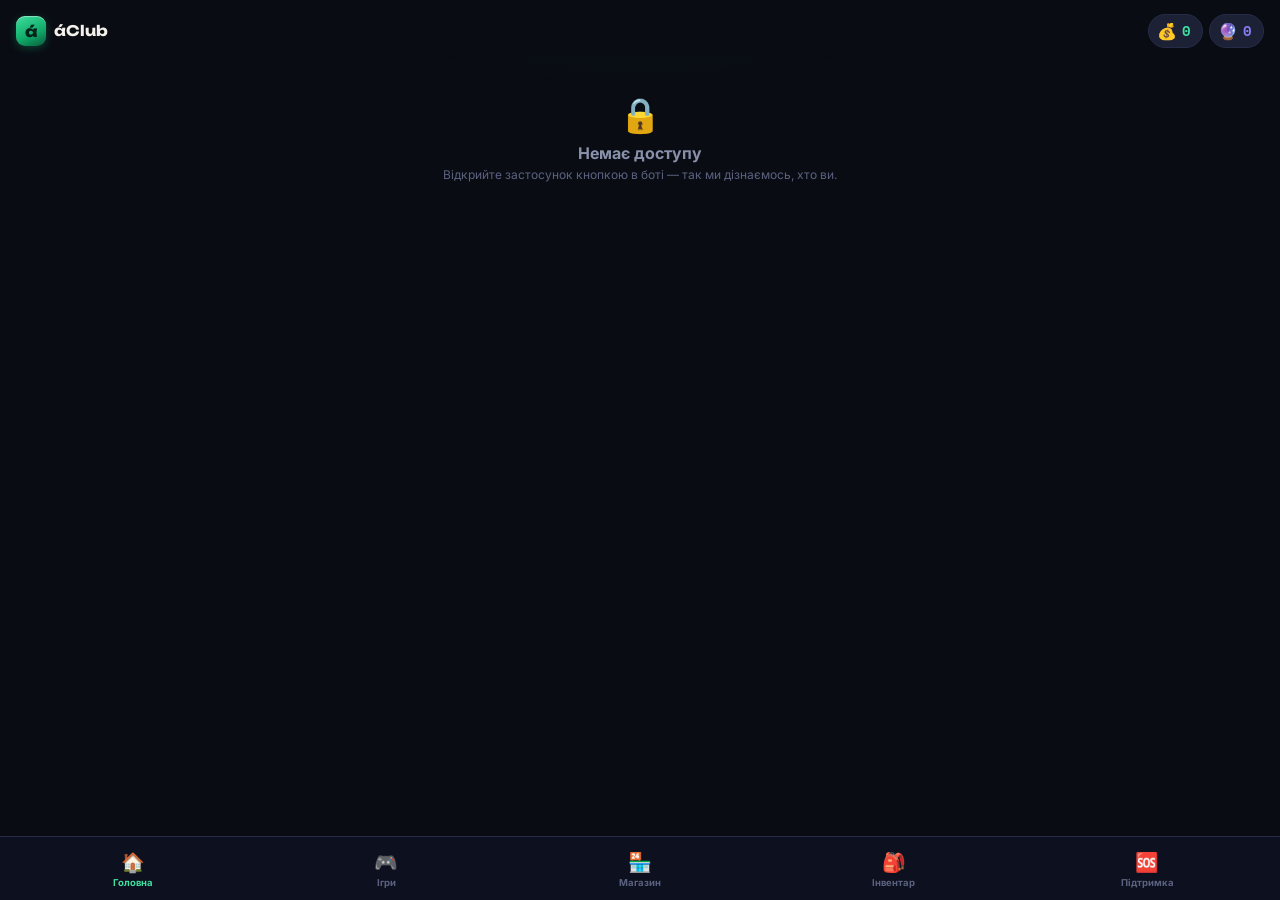
==== app/index.html @ 12be2071 "Update index.html" ====
<!DOCTYPE html>
<html lang="uk" style="background:#0A0C14;">
<head> 
<meta charset="UTF-8">
<meta name="viewport" content="width=device-width, initial-scale=1, maximum-scale=1, user-scalable=no, viewport-fit=cover">
<title>áClub</title>
<link rel="stylesheet" href="styles.css?v=3">
<link rel="preconnect" href="https://fonts.googleapis.com">
<link rel="preconnect" href="https://fonts.gstatic.com" crossorigin>
<link rel="preconnect" href="https://telegram.org">
<link href="https://fonts.googleapis.com/css2?family=Unbounded:wght@700;800&family=Inter:wght@400;500;600;700&family=Space+Mono:wght@400;700&display=swap" rel="stylesheet">
<script src="https://telegram.org/js/telegram-web-app.js"></script>
<script src="runner-skins.js?v=3"></script>
</head>
<body>

<div class="topbar">
  <div class="brand"><div class="brand-mark">á</div><div class="brand-name">áClub</div></div>
  <div class="pills">
    <div class="pill coin">💰<span class="val mono" id="pillCoin">0</span></div>
    <div class="pill shard">🔮<span class="val mono" id="pillShard">0</span></div>
  </div>
</div>

<div class="content" id="screen"><div class="loading"><div class="spin"></div></div></div>

<div class="navbar" id="navbar"></div>
<div class="toast" id="toast"></div>
<div class="modal-bg" id="modalBg"></div>
<div class="modal" id="modal"></div>

<script src="app.js?v=3"></script>
</body>
</html>
---- app/styles.css ----
:root{
  --void:#0A0C14; --panel:#14182A; --panel2:#1C2136; --panel3:#232A45;
  --line:#262C47; --brass:#0FA968; --brass-bright:#3FE0A0; --shard:#8B7CF6;
  --text:#F3F1EA; --text-dim:#8890AA; --text-faint:#5B6280;
  --rare:#4E8FE0; --epic:#B15EF0; --legendary:#F2A93B;
  --success:#52C48E; --danger:#E2607A; --radius:16px;
}
*{box-sizing:border-box; -webkit-tap-highlight-color:transparent;}
html,body{margin:0; padding:0; background:var(--void); color:var(--text); font-family:'Inter',sans-serif; overscroll-behavior:none;}
body{padding-bottom:calc(76px + env(safe-area-inset-bottom)); min-height:100vh;}
.mono{font-family:'Space Mono',monospace;}
.display{font-family:'Unbounded',sans-serif;}
button{font-family:inherit; cursor:pointer;}
input,textarea{font-family:inherit;}

body::before{
  content:""; position:fixed; top:0; left:0; right:0; bottom:0; z-index:0; pointer-events:none;
  background: radial-gradient(ellipse 600px 300px at 50% -10%, rgba(15,169,104,0.10), transparent 60%);
}

/* Topbar */
.topbar{position:sticky; top:0; z-index:20; display:flex; align-items:center; justify-content:space-between;
  padding:14px 16px 10px; gap:10px; background:linear-gradient(180deg, var(--void) 60%, rgba(10,12,20,.85) 85%, transparent);}
.brand{display:flex; align-items:center; gap:8px;}
.brand-mark{width:30px; height:30px; border-radius:9px; background:linear-gradient(155deg, var(--brass-bright), var(--brass) 60%, #0a5c3d);
  display:flex; align-items:center; justify-content:center; font-family:'Unbounded'; font-weight:800; font-size:15px; color:#04231a;
  box-shadow:0 2px 8px rgba(15,169,104,.35), inset 0 1px 0 rgba(255,255,255,.4);}
.brand-name{font-family:'Unbounded'; font-weight:700; font-size:14.5px;}
.pills{display:flex; gap:6px;}
.pill{display:flex; align-items:center; gap:5px; background:var(--panel2); border:1px solid var(--line); border-radius:100px; padding:6px 11px 6px 8px;}
.pill .val{font-family:'Space Mono'; font-weight:700; font-size:13.5px;}
.pill.coin .val{color:var(--brass-bright);} .pill.shard .val{color:var(--shard);}

.content{position:relative; z-index:1; padding:2px 16px 24px;}
.h1{font-family:'Unbounded'; font-weight:700; font-size:19px; margin:14px 2px 12px;}
.h2{font-family:'Unbounded'; font-weight:700; font-size:15px; margin:20px 2px 10px; display:flex; align-items:center; justify-content:space-between;}
.h2 .hint{font-family:'Inter'; font-weight:500; font-size:11px; color:var(--text-faint);}
.sub{color:var(--text-dim); font-size:12.5px; margin:-6px 2px 12px;}

.card{background:linear-gradient(155deg, var(--panel2), var(--panel)); border:1px solid var(--line); border-radius:var(--radius); padding:14px;}
.card + .card{margin-top:10px;}

/* Сітка слотів кейсів — ізольована від .card + .card (той margin-top
   ламав вирівнювання в 2-колонковому grid, бо селектор суміжного
   елемента не знає про рядки грід-сітки). Власний клас замість
   покладання на inline-стилі, з explicit grid-auto-rows + stretch,
   щоб усі клітинки рядка завжди мали однакову висоту незалежно від
   вмісту сусідньої клітинки. */
.chest-slots-grid{display:grid; grid-template-columns:1fr 1fr; grid-auto-rows:1fr; align-items:stretch; gap:8px;}
.chest-slot-card{margin:0 !important; height:200px; box-sizing:border-box; display:flex; flex-direction:column;
  align-items:center; justify-content:center; text-align:center; overflow:hidden;}
.row{display:flex; align-items:center; gap:10px;}
.between{justify-content:space-between;}
.stat-row{display:flex; gap:10px;}
.stat-card{flex:1; background:var(--panel2); border:1px solid var(--line); border-radius:16px; padding:13px 14px 11px;}
.stat-card .label{font-size:10px; color:var(--text-faint); text-transform:uppercase; letter-spacing:1px; margin-bottom:5px;}
.stat-card .value{font-family:'Space Mono'; font-weight:700; font-size:20px;}
.stat-card.coin .value{color:var(--brass-bright);} .stat-card.shard .value{color:var(--shard);}

.btn{display:block; width:100%; text-align:center; border:none; border-radius:13px; padding:13px; font-weight:700; font-size:14px; color:#04231a;
  background:linear-gradient(155deg, var(--brass-bright), var(--brass)); transition:transform .1s;}
.btn:active{transform:scale(.97);}
.btn.secondary{background:var(--panel3); color:var(--text); border:1px solid var(--line);}
.btn.danger{background:var(--danger); color:#fff;}
.btn:disabled{opacity:.45; pointer-events:none;}
.btn.sm{padding:9px; font-size:12.5px; border-radius:10px;}
.btn-row{display:flex; gap:8px;}
.btn-row .btn{flex:1;}

.list{display:flex; flex-direction:column; gap:8px;}
.item{display:flex; align-items:center; gap:11px; background:var(--panel2); border:1px solid var(--line); border-radius:14px; padding:11px 13px;}
.item .ic{font-size:19px; flex:none; width:26px; text-align:center;}
.item .txt{flex:1; min-width:0;}
.item .txt .t{font-size:13px; font-weight:600;}
.item .txt .s{font-size:11px; color:var(--text-faint); margin-top:1px;}
.item .right{flex:none; text-align:right;}

.progress{height:8px; border-radius:6px; background:var(--panel3); overflow:hidden;}
.progress > div{height:100%; background:linear-gradient(90deg, var(--brass), var(--brass-bright));}

.empty{text-align:center; padding:34px 10px; color:var(--text-faint);}
.empty .ic{font-size:34px; margin-bottom:8px;}
.empty .t{font-weight:700; color:var(--text-dim); margin-bottom:4px;}
.empty .s{font-size:12px;}

.tabs2{display:flex; gap:6px; background:var(--panel2); border:1px solid var(--line); border-radius:12px; padding:4px; margin-bottom:12px;}
.tabs2 .t2{flex:1; text-align:center; padding:8px 4px; border-radius:9px; font-size:12.5px; font-weight:700; color:var(--text-dim);}
.tabs2 .t2.active{background:var(--panel3); color:var(--text);}
.admin-tabs{display:grid; grid-template-columns:repeat(3,1fr); gap:8px; margin-bottom:14px;}
.admin-tab{display:flex; flex-direction:column; align-items:center; justify-content:center; gap:6px;
  padding:12px 6px; border-radius:14px; background:var(--panel2); border:1px solid var(--line);
  cursor:pointer; transition:background .15s,border-color .15s,transform .1s;}
.admin-tab:active{transform:scale(.96);}
.admin-tab .aicon{width:34px; height:34px; border-radius:50%; display:flex; align-items:center; justify-content:center;
  font-size:16px; background:var(--panel3); border:1px solid var(--line);}
.admin-tab .alabel{font-size:11.5px; font-weight:700; color:var(--text-dim); text-align:center; line-height:1.2;}
.admin-tab.active{background:rgba(15,169,104,.14); border-color:var(--brass);}
.admin-tab.active .aicon{background:linear-gradient(155deg,var(--brass-bright),var(--brass)); border-color:transparent; box-shadow:0 2px 8px rgba(15,169,104,.35);}
.admin-tab.active .alabel{color:var(--text);}

textarea, input.field, select.field{width:100%; background:var(--panel3); border:1px solid var(--line); border-radius:12px; color:var(--text);
  padding:11px 12px; font-size:13.5px; resize:vertical;}
select.field{appearance:none; -webkit-appearance:none; background-image:url("data:image/svg+xml,%3Csvg xmlns='http://www.w3.org/2000/svg' viewBox='0 0 24 24' fill='none' stroke='%238890AA' stroke-width='2'%3E%3Cpath d='M6 9l6 6 6-6'/%3E%3C/svg%3E"); background-repeat:no-repeat; background-position:right 12px center; background-size:16px; padding-right:34px;}
select.field option{background:var(--panel3); color:var(--text);}
textarea::placeholder, input.field::placeholder{color:var(--text-faint);}
.field-label{font-size:11.5px; color:var(--text-faint); margin:10px 2px 5px;}

.badge{font-size:10px; font-weight:700; padding:3px 8px; border-radius:100px; background:var(--panel3); color:var(--text-dim);}
.badge.new{background:rgba(226,96,122,.18); color:var(--danger);}
.badge.ok{background:rgba(82,196,142,.18); color:var(--success);}

/* Bottom nav */
.navbar{position:fixed; left:0; right:0; bottom:0; z-index:30; display:flex; background:rgba(15,18,32,.92); backdrop-filter:blur(14px);
  border-top:1px solid var(--line); padding:8px 6px calc(6px + env(safe-area-inset-bottom));}
.nav-btn{flex:1; display:flex; flex-direction:column; align-items:center; gap:3px; background:none; border:none; color:var(--text-faint); padding:6px 2px; border-radius:10px;}
.nav-btn .ic{font-size:19px;}
.nav-btn .lb{font-size:9.5px; font-weight:700;}
.nav-btn.active{color:var(--brass-bright);}

/* Toast */
.toast{position:fixed; left:50%; bottom:92px; transform:translate(-50%,20px); background:var(--panel3); border:1px solid var(--line);
  color:var(--text); padding:11px 18px; border-radius:100px; font-size:13px; font-weight:600; opacity:0; pointer-events:none; z-index:80; transition:.25s;}
.toast.show{opacity:1; transform:translate(-50%,0);}
.toast.err{border-color:rgba(226,96,122,.5); color:#ffd7dd;}
.toast.ok{border-color:rgba(82,196,142,.5); color:#d3ffe9;}

/* Modal */
.modal-bg{position:fixed; top:0; left:0; right:0; bottom:0; background:rgba(4,6,12,.7); z-index:60; opacity:0; pointer-events:none; transition:.2s;}
.modal-bg.show{opacity:1; pointer-events:auto;}
.modal{position:fixed; left:12px; right:12px; bottom:12px; max-width:460px; margin:0 auto; background:var(--panel); border:1px solid var(--line);
  border-radius:20px; padding:18px; z-index:61; transform:translateY(24px); opacity:0; pointer-events:none; transition:.22s; max-height:80vh; overflow:auto;}
.modal.show{transform:translateY(0); opacity:1; pointer-events:auto;}
.modal .mh{font-family:'Unbounded'; font-weight:700; font-size:15.5px; margin-bottom:10px;}

.loading{display:flex; align-items:center; justify-content:center; padding:40px; color:var(--text-faint);}
.spin{width:22px; height:22px; border-radius:50%; border:3px solid var(--panel3); border-top-color:var(--brass-bright); animation:sp 0.8s linear infinite;}
@keyframes sp{to{transform:rotate(360deg);}}

.rarity-dot{width:9px; height:9px; border-radius:50%; flex:none;}
.rarity-dot.rare{background:var(--rare);} .rarity-dot.epic{background:var(--epic);} .rarity-dot.legendary{background:var(--legendary);}

.game-card{background:linear-gradient(155deg, var(--panel2), var(--panel)); border:1px solid var(--line); border-radius:var(--radius); padding:15px; margin-bottom:10px;}
.game-card .gt{font-family:'Unbounded'; font-weight:700; font-size:14.5px; margin-bottom:4px;}
.game-card .gd{font-size:12px; color:var(--text-dim); margin-bottom:10px;}

/* Анімація відкриття кейсу */
.chest-open-wrap{position:relative; display:flex; justify-content:center; align-items:flex-end; height:96px; margin-bottom:6px;}
.chest-lid-anim{transform-origin:50px 40px; animation:chestLidOpen .5s cubic-bezier(.25,.9,.35,1) .1s both;}
@keyframes chestLidOpen{
  0%{transform:translateY(0) rotate(0deg);}
  100%{transform:translateY(-16px) rotate(-24deg);}
}
.chest-glow{position:absolute; left:50%; top:8px; width:70px; height:70px; margin-left:-35px; border-radius:50%;
  background:radial-gradient(circle, rgba(242,200,121,.55), transparent 70%); opacity:0; animation:chestGlow .6s ease-out .25s both;}
@keyframes chestGlow{0%{opacity:0; transform:scale(.4);} 60%{opacity:1;} 100%{opacity:0; transform:scale(1.6);}}
.chest-shock{position:absolute; left:50%; top:26px; width:16px; height:16px; margin-left:-8px; border-radius:50%;
  border:3px solid rgba(255,255,255,.9); opacity:0; animation:chestShock .55s cubic-bezier(.2,.8,.3,1) .18s both;}
@keyframes chestShock{0%{opacity:.9; transform:scale(.2);} 100%{opacity:0; transform:scale(6);}}
.chest-flash{position:absolute; left:50%; top:8px; width:90px; height:90px; margin-left:-45px; border-radius:50%;
  background:radial-gradient(circle, rgba(255,255,255,.95), rgba(255,255,255,0) 65%); opacity:0; animation:chestFlash .35s ease-out .22s both;}
@keyframes chestFlash{0%{opacity:0; transform:scale(.3);} 40%{opacity:1; transform:scale(1);} 100%{opacity:0; transform:scale(1.3);}}
.chest-shake{animation:chestShake .4s ease-out .2s both;}
@keyframes chestShake{
  0%,100%{transform:translateX(0) rotate(0);}
  20%{transform:translateX(-4px) rotate(-3deg);}
  40%{transform:translateX(4px) rotate(3deg);}
  60%{transform:translateX(-3px) rotate(-2deg);}
  80%{transform:translateX(3px) rotate(2deg);}
}
.chest-spark{position:absolute; top:30px; left:50%; font-size:16px; opacity:0; animation:chestSpark .7s ease-out .3s both;}
@keyframes chestSpark{
  0%{opacity:0; transform:translate(-50%,0) scale(.4);}
  30%{opacity:1;}
  100%{opacity:0; transform:translate(var(--dx,-30px),-50px) scale(1.1) rotate(20deg);}
}
.reward-pop{animation:rewardPop .5s cubic-bezier(.34,1.56,.64,1) .5s both;}
@keyframes rewardPop{
  0%{transform:scale(.3) translateY(12px); opacity:0;}
  60%{transform:scale(1.12) translateY(-5px); opacity:1;}
  100%{transform:scale(1) translateY(0); opacity:1;}
}
/* Картка нагороди — яскраво і чітко видно, що саме випало, замість
   тьмяного дрібного тексту .sub, який губився на фоні. */
.reward-card{display:flex; align-items:center; gap:10px; margin-top:10px; padding:12px 14px;
  border-radius:14px; background:var(--panel2); border:1.5px solid var(--rc); box-shadow:0 0 18px rgba(63,224,160,.35), inset 0 1px 0 rgba(255,255,255,.08);
  background:linear-gradient(155deg, color-mix(in srgb, var(--rc) 18%, var(--panel2)), var(--panel2));
  box-shadow:0 0 18px color-mix(in srgb, var(--rc) 45%, transparent), inset 0 1px 0 rgba(255,255,255,.08);}
.reward-card-icon{font-size:28px; flex:none; filter:drop-shadow(0 0 6px var(--rc));}
.reward-card-text{font-weight:800; font-size:14.5px; color:var(--text); line-height:1.35;}

/* Карусель карток при відкритті кейсу — картки прокручуються і
   зупиняються на тій, що реально випала (як у популярних лутбоксах). */
.carousel-viewport{position:relative; width:100%; height:84px; overflow:hidden; border-radius:14px;
  background:var(--panel3); border:1px solid var(--line); margin:8px 0 4px;}
.carousel-track{display:flex; gap:8px; padding:0 8px; position:absolute; top:0; left:0; height:100%; align-items:center; will-change:transform;}
.carousel-card{flex:none; width:64px; height:64px; border-radius:12px; display:flex; align-items:center; justify-content:center;
  font-size:26px; background:var(--panel2); border:2px solid var(--line); opacity:.55;}
.carousel-card.tinted{opacity:.75; border-color:var(--rc,var(--line)); box-shadow:0 0 7px color-mix(in srgb, var(--rc,transparent) 35%, transparent);}
.carousel-card.win{opacity:1; border-color:var(--rc,var(--brass-bright)); box-shadow:0 0 14px color-mix(in srgb, var(--rc,var(--brass-bright)) 55%, transparent);}
.carousel-marker{position:absolute; left:50%; top:-3px; bottom:-3px; width:3px; margin-left:-1.5px; background:var(--brass-bright); z-index:5; box-shadow:0 0 10px var(--brass-bright);}
.carousel-marker::before,.carousel-marker::after{content:''; position:absolute; left:50%; margin-left:-6px; width:0; height:0; border-left:6px solid transparent; border-right:6px solid transparent;}
.carousel-marker::before{top:-4px; border-top:8px solid var(--brass-bright);}
.carousel-marker::after{bottom:-4px; border-bottom:8px solid var(--brass-bright);}
.carousel-win-flash{position:absolute; left:50%; top:50%; width:70px; height:70px; margin:-35px 0 0 -35px; border-radius:50%;
  background:radial-gradient(circle, rgba(255,255,255,.9), transparent 70%); opacity:0; pointer-events:none;}
.carousel-win-flash.play{animation:carouselFlash .5s ease-out both;}
@keyframes carouselFlash{0%{opacity:0; transform:scale(.3);} 40%{opacity:.9; transform:scale(1);} 100%{opacity:0; transform:scale(1.6);}}

/* Кубик "Щасливчика" — рамка стоїть на місці, "крутяться" лише крапки */
.dice-pips-spin{animation:pipsShuffle .16s ease-in-out infinite alternate; transform-origin:50px 50px;}
@keyframes pipsShuffle{
  0%{opacity:.45; transform:scale(.8);}
  100%{opacity:1; transform:scale(1.12);}
}
.dice-land{animation:diceLand .45s cubic-bezier(.34,1.56,.64,1) both;}
@keyframes diceLand{
  0%{transform:scale(.6) rotate(-8deg); opacity:0;}
  60%{transform:scale(1.15) rotate(4deg); opacity:1;}
  100%{transform:scale(1) rotate(0deg); opacity:1;}
}
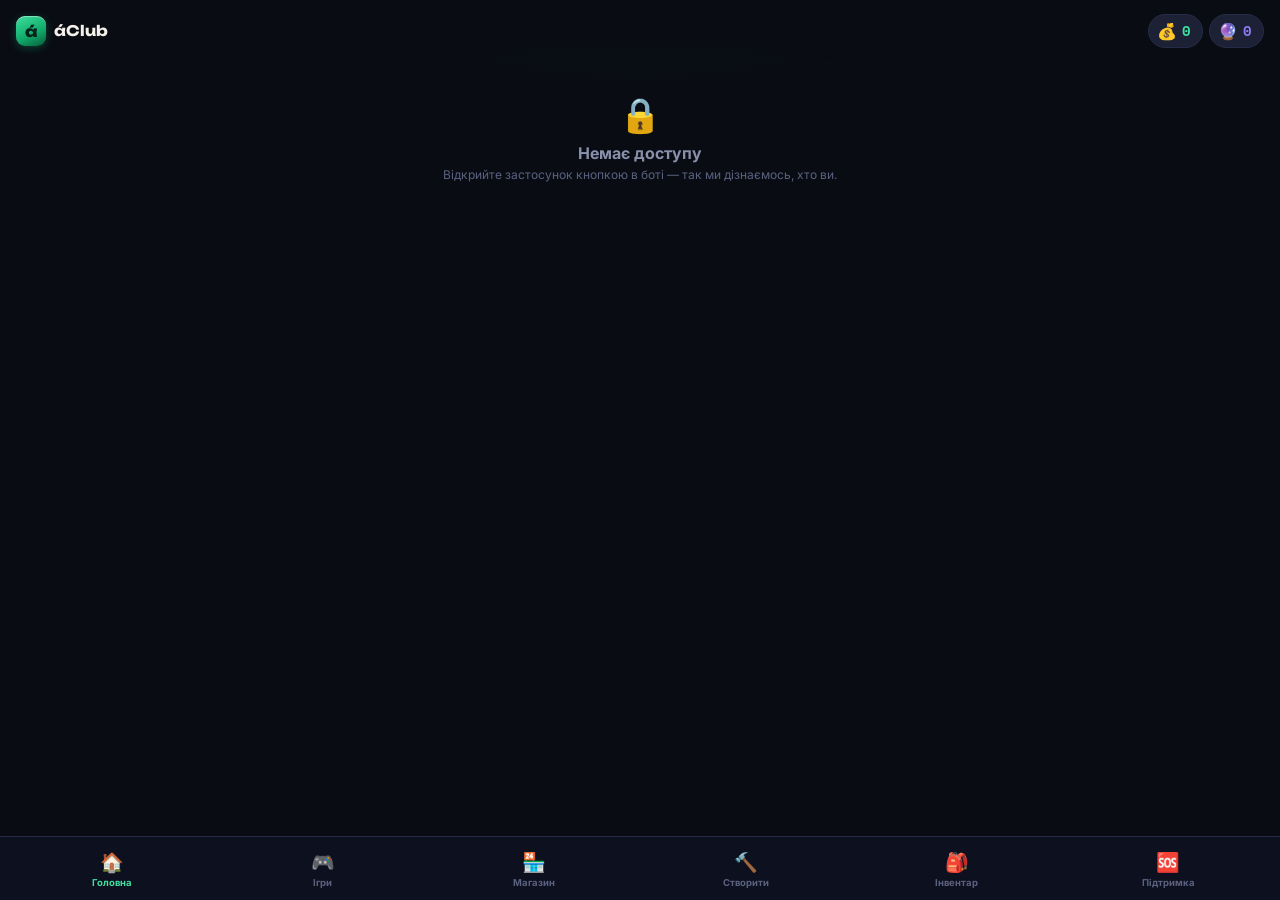
==== commit 0ec97148: "Update version numbers for styles and scripts" ====
--- a/app/index.html
+++ b/app/index.html
@@ -4,13 +4,13 @@
 <meta charset="UTF-8">
 <meta name="viewport" content="width=device-width, initial-scale=1, maximum-scale=1, user-scalable=no, viewport-fit=cover">
 <title>áClub</title>
-<link rel="stylesheet" href="styles.css?v=3">
+<link rel="stylesheet" href="styles.css?v=13">
 <link rel="preconnect" href="https://fonts.googleapis.com">
 <link rel="preconnect" href="https://fonts.gstatic.com" crossorigin>
 <link rel="preconnect" href="https://telegram.org">
 <link href="https://fonts.googleapis.com/css2?family=Unbounded:wght@700;800&family=Inter:wght@400;500;600;700&family=Space+Mono:wght@400;700&display=swap" rel="stylesheet">
 <script src="https://telegram.org/js/telegram-web-app.js"></script>
-<script src="runner-skins.js?v=3"></script>
+<script src="runner-skins.js?v=13"></script>
 </head>
 <body>
 
@@ -29,6 +29,6 @@
 <div class="modal-bg" id="modalBg"></div>
 <div class="modal" id="modal"></div>
 
-<script src="app.js?v=3"></script>
+<script src="app.js?v=13"></script>
 </body>
 </html>
--- a/app/styles.css
+++ b/app/styles.css
@@ -40,15 +40,14 @@
 .card{background:linear-gradient(155deg, var(--panel2), var(--panel)); border:1px solid var(--line); border-radius:var(--radius); padding:14px;}
 .card + .card{margin-top:10px;}
 
-/* Сітка слотів кейсів — ізольована від .card + .card (той margin-top
-   ламав вирівнювання в 2-колонковому grid, бо селектор суміжного
-   елемента не знає про рядки грід-сітки). Власний клас замість
-   покладання на inline-стилі, з explicit grid-auto-rows + stretch,
-   щоб усі клітинки рядка завжди мали однакову висоту незалежно від
-   вмісту сусідньої клітинки. */
-.chest-slots-grid{display:grid; grid-template-columns:1fr 1fr; grid-auto-rows:1fr; align-items:stretch; gap:8px;}
-.chest-slot-card{margin:0 !important; height:200px; box-sizing:border-box; display:flex; flex-direction:column;
-  align-items:center; justify-content:center; text-align:center; overflow:hidden;}
+/* Сітка слотів кейсів — 4 колонки в ОДИН рядок (не 2x2), щоб
+   взагалі не було поняття "рядок грід-сітки" і, відповідно, не було
+   різниці у висоті між першою і рештою карток. Компактніший розмір
+   під 4 картки в ширину на вузькому екрані. */
+.chest-slots-grid{display:grid; grid-template-columns:repeat(4, 1fr); gap:6px;}
+.chest-slot-card{margin:0 !important; height:132px; box-sizing:border-box; display:flex; flex-direction:column;
+  align-items:center; justify-content:center; text-align:center; overflow:hidden; padding:8px 4px;}
+.chest-slot-card .sub{font-size:10.5px; margin:3px 0 0;}
 .row{display:flex; align-items:center; gap:10px;}
 .between{justify-content:space-between;}
 .stat-row{display:flex; gap:10px;}
